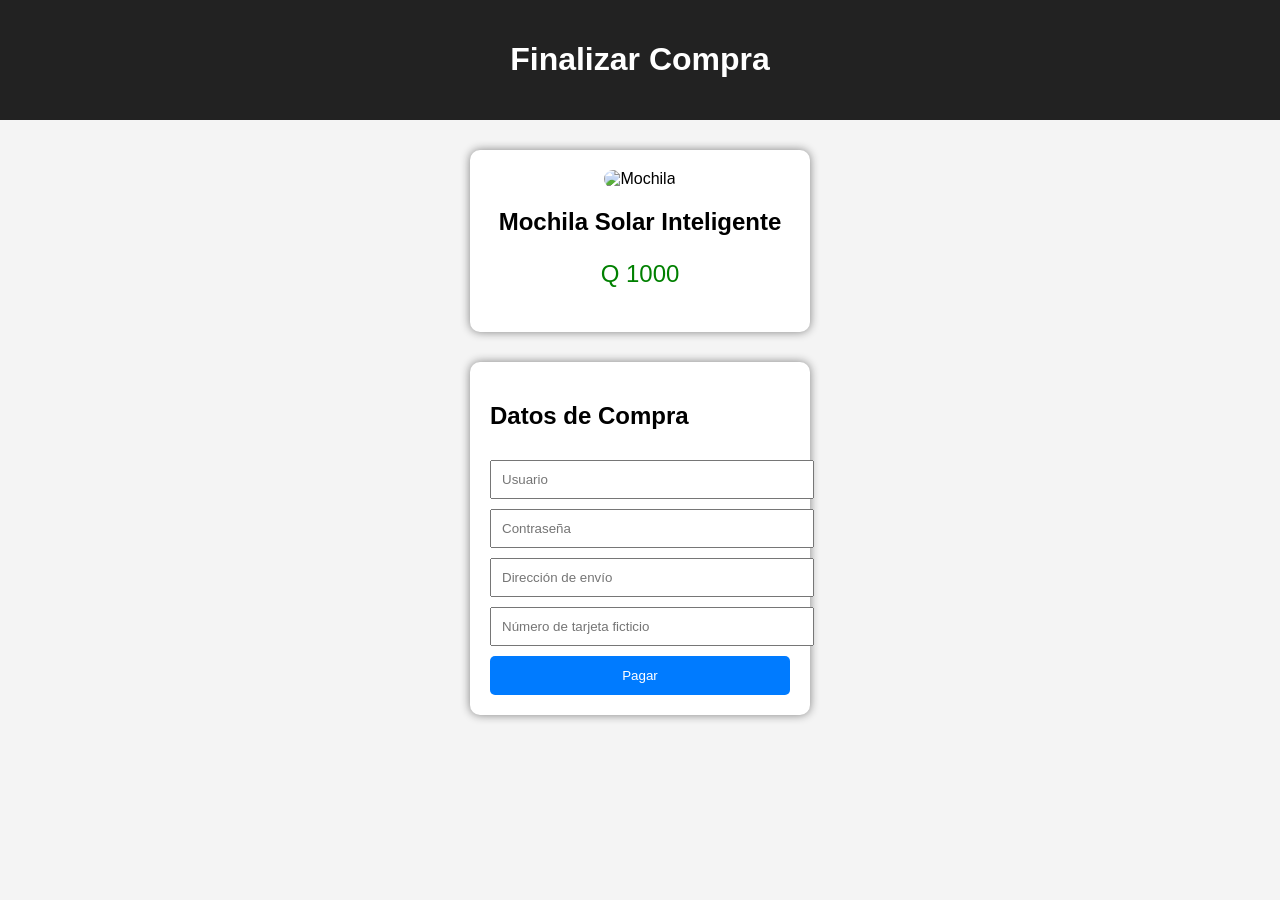
==== carrito.html @ 05cd78c4 "Se agregó página de contacto" ====
<!DOCTYPE html>
<html lang="es">
<head>
    <meta charset="UTF-8">
    <meta name="viewport" content="width=device-width, initial-scale=1.0">
    <title>Carrito de Compras</title>

    <link rel="stylesheet" href="style.css">
</head>
<body>

    <header>
        <h1>Finalizar Compra</h1>
    </header>

    <main>

        <section class="producto">

            <img src="mochila.jpg" alt="Mochila">

            <h2>Mochila Solar Inteligente</h2>

            <p class="precio">Q 1000</p>

        </section>

        <section id="formularioCompra">

            <h2>Datos de Compra</h2>

            <input type="text" placeholder="Usuario">

            <input type="password" placeholder="Contraseña">

            <input type="text" placeholder="Dirección de envío">

            <input type="text" placeholder="Número de tarjeta ficticio">

            <button onclick="confirmarCompra()">
                Pagar
            </button>

        </section>

        <section id="mensaje" class="oculto">

            <h2>
                Compra confirmada ✅
            </h2>

            <p>
                Tu pedido llegará en 2 a 3 días hábiles.
            </p>

        </section>

    </main>

    <script src="script.js"></script>

</body>
</html>
---- style.css ----
body{
    font-family: Arial, sans-serif;
    margin: 0;
    background-color: #f4f4f4;
}

header{
    background-color: #222;
    color: white;
    padding: 20px;
    text-align: center;
}

nav a{
    color: white;
    margin: 15px;
    text-decoration: none;
}

main{
    display: flex;
    flex-direction: column;
    align-items: center;
    margin-top: 30px;
}

.producto{
    background-color: white;
    padding: 20px;
    border-radius: 10px;
    width: 300px;
    text-align: center;
    box-shadow: 0px 0px 10px gray;
}

.producto img{
    width: 100%;
    border-radius: 10px;
}

.precio{
    font-size: 24px;
    color: green;
}

.descripcion{
    text-align: justify;
    font-size: 14px;
    color: #444;
    margin-top: 15px;
    line-height: 1.6;
}


button{
    background-color: #007bff;
    color: white;
    border: none;
    padding: 12px;
    width: 100%;
    margin-top: 10px;
    border-radius: 5px;
    cursor: pointer;
}

button:hover{
    background-color: #0056b3;
}

#formularioCompra{
    background-color: white;
    padding: 20px;
    margin-top: 30px;
    width: 300px;
    border-radius: 10px;
    box-shadow: 0px 0px 10px gray;
}

input{
    width: 100%;
    padding: 10px;
    margin-top: 10px;
}

.oculto{
    display: none;
}

#mensaje{
    background-color: white;
    padding: 20px;
    margin-top: 30px;
    border-radius: 10px;
    box-shadow: 0px 0px 10px gray;
    text-align: center;
}
.inicio{
    background: linear-gradient(to right, #0f2027, #203a43, #2c5364);
    color: white;
    padding: 80px 20px;
    text-align: center;
}

.inicio-contenido{
    max-width: 800px;
    margin: auto;
}

.inicio h2{
    font-size: 40px;
    margin-bottom: 20px;
}

.inicio p{
    font-size: 18px;
    margin-bottom: 30px;
}

.imagen-inicio{
    width: 300px;
    border-radius: 20px;
    transition: 0.3s;
    cursor: pointer;
    box-shadow: 0px 0px 20px black;
}

.imagen-inicio:hover{
    transform: scale(1.05);
}
.modo-btn{
    width: auto;
    padding: 10px 20px;
    margin-top: 15px;
}
.oscuro{
    background-color: #121212;
    color: white;
}

.oscuro .producto,
.oscuro #formularioCompra,
.oscuro #mensaje{
    background-color: #1e1e1e;
    color: white;
}

.oscuro input{
    background-color: #333;
    color: white;
    border: 1px solid #555;
}
.contacto{
    text-align: center;
    padding: 50px 20px;
    color: white;
}

.robot{
    width: 220px;
    margin-bottom: 20px;
    filter: drop-shadow(0px 0px 15px cyan);
}

.contacto h2{
    font-size: 35px;
    margin-bottom: 20px;
}

.contacto p{
    font-size: 20px;
    margin-top: 15px;
}
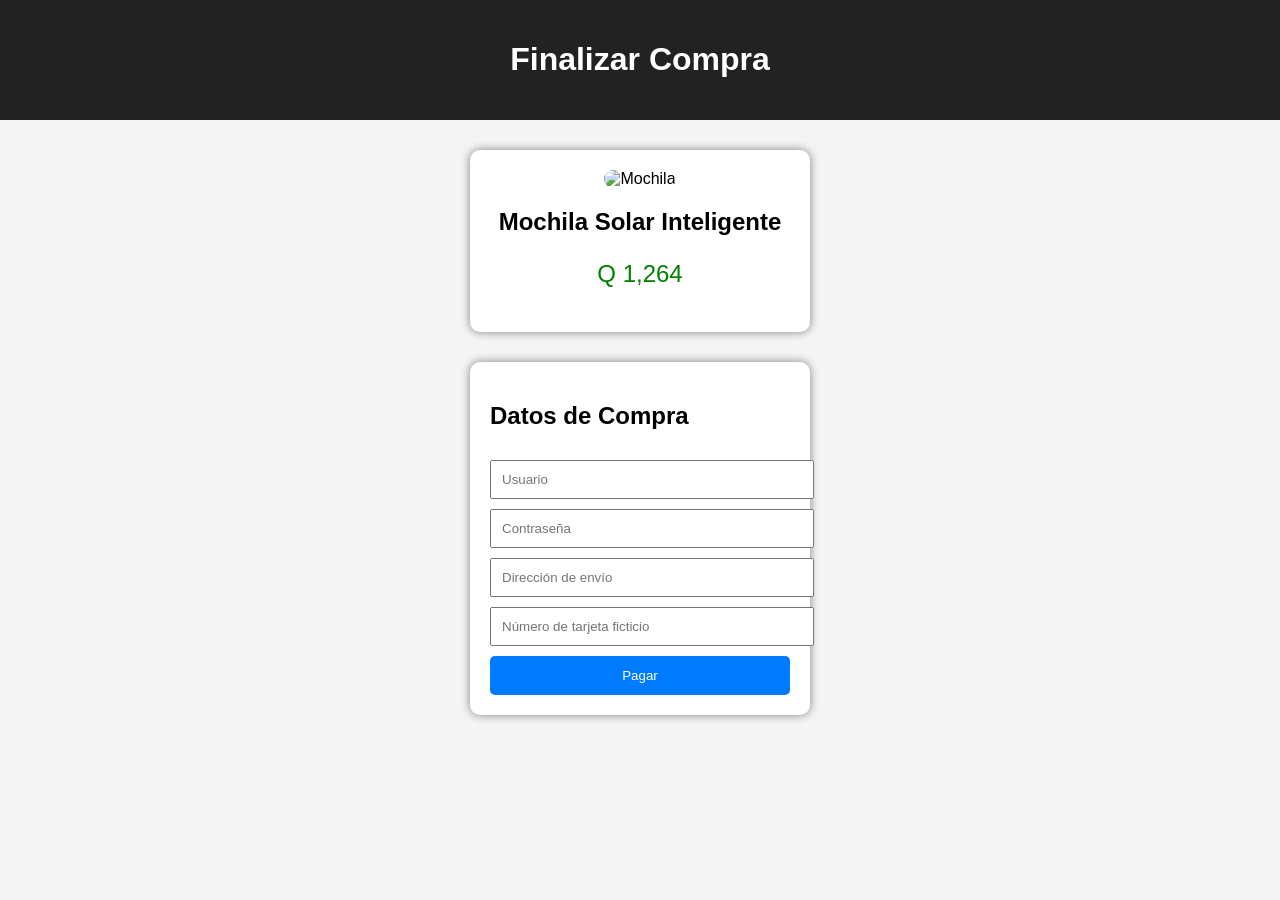
==== commit 583e10c9: "Correccion precio" ====
--- a/carrito.html
+++ b/carrito.html
@@ -21,7 +21,7 @@
 
             <h2>Mochila Solar Inteligente</h2>
 
-            <p class="precio">Q 1000</p>
+            <p class="precio">Q 1,264</p>
 
         </section>
 
--- a/style.css
+++ b/style.css
@@ -57,12 +57,14 @@
     color: white;
     border: none;
     padding: 12px;
-    width: 100%;
     margin-top: 10px;
     border-radius: 5px;
     cursor: pointer;
 }
-
+.producto button,
+#formularioCompra button{
+    width: 100%;
+}
 button:hover{
     background-color: #0056b3;
 }
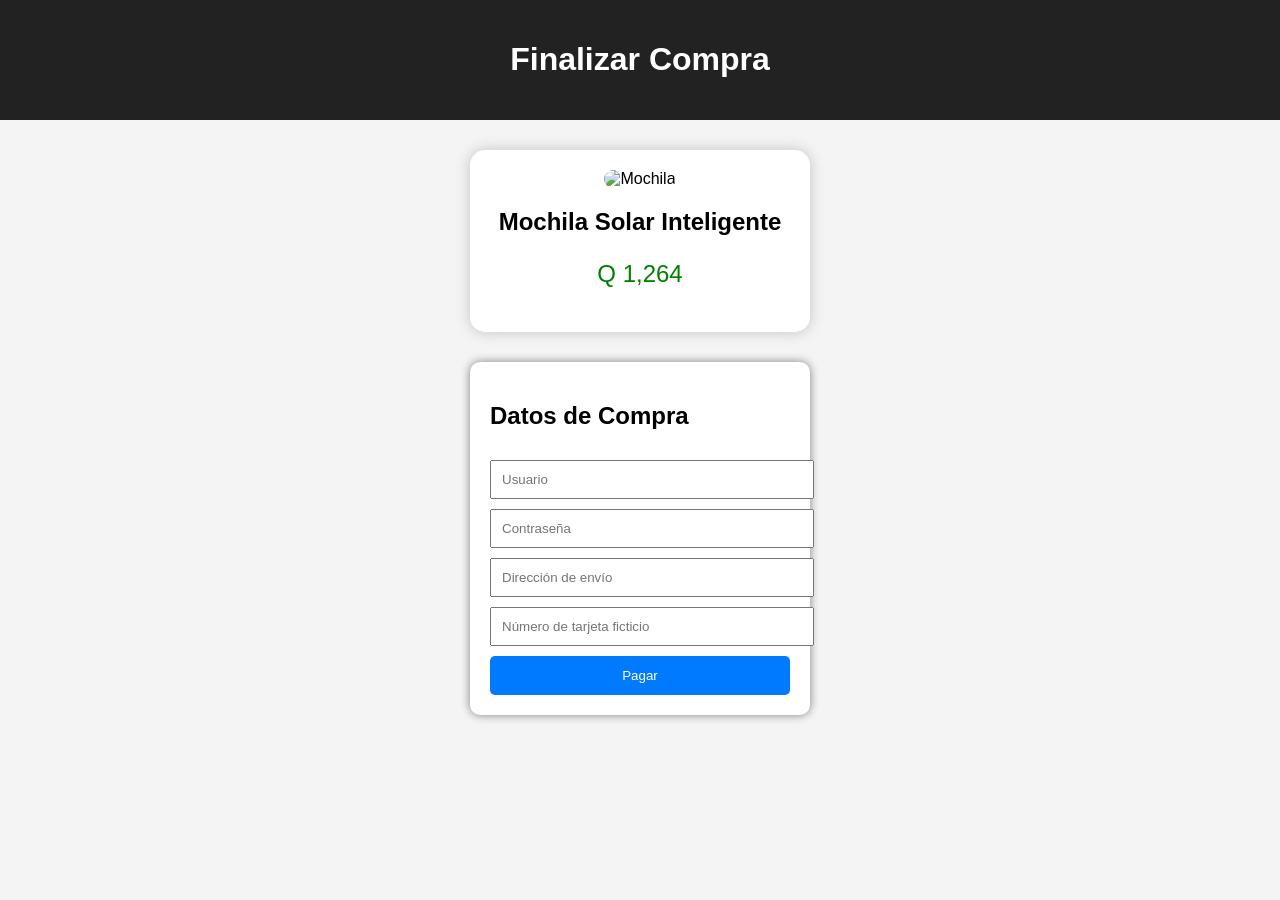
==== commit 74555869: "Catálogo tecnológico completo" ====
--- a/carrito.html
+++ b/carrito.html
@@ -60,4 +60,4 @@
     <script src="script.js"></script>
 
 </body>
-</html>+</html>
--- a/style.css
+++ b/style.css
@@ -171,4 +171,53 @@
 .contacto p{
     font-size: 20px;
     margin-top: 15px;
+}
+.titulo-catalogo{
+    text-align: center;
+    font-size: 40px;
+    margin-top: 50px;
+    margin-bottom: 40px;
+}
+
+.catalogo{
+    display: grid;
+    grid-template-columns: repeat(auto-fit, minmax(280px, 1fr));
+    gap: 30px;
+    padding: 30px;
+}
+
+.producto{
+    background-color: white;
+    padding: 20px;
+    border-radius: 15px;
+    text-align: center;
+    box-shadow: 0px 0px 15px rgba(0,0,0,0.2);
+    transition: 0.3s;
+}
+
+.producto:hover{
+    transform: translateY(-5px);
+}
+
+.producto img{
+    width: 100%;
+    height: 250px;
+    object-fit: contain;
+}
+
+.best-seller{
+    border: 3px solid gold;
+    position: relative;
+}
+
+.etiqueta{
+    position: absolute;
+    top: 10px;
+    left: 10px;
+    background-color: gold;
+    color: black;
+    padding: 5px 10px;
+    border-radius: 10px;
+    font-size: 12px;
+    font-weight: bold;
 }
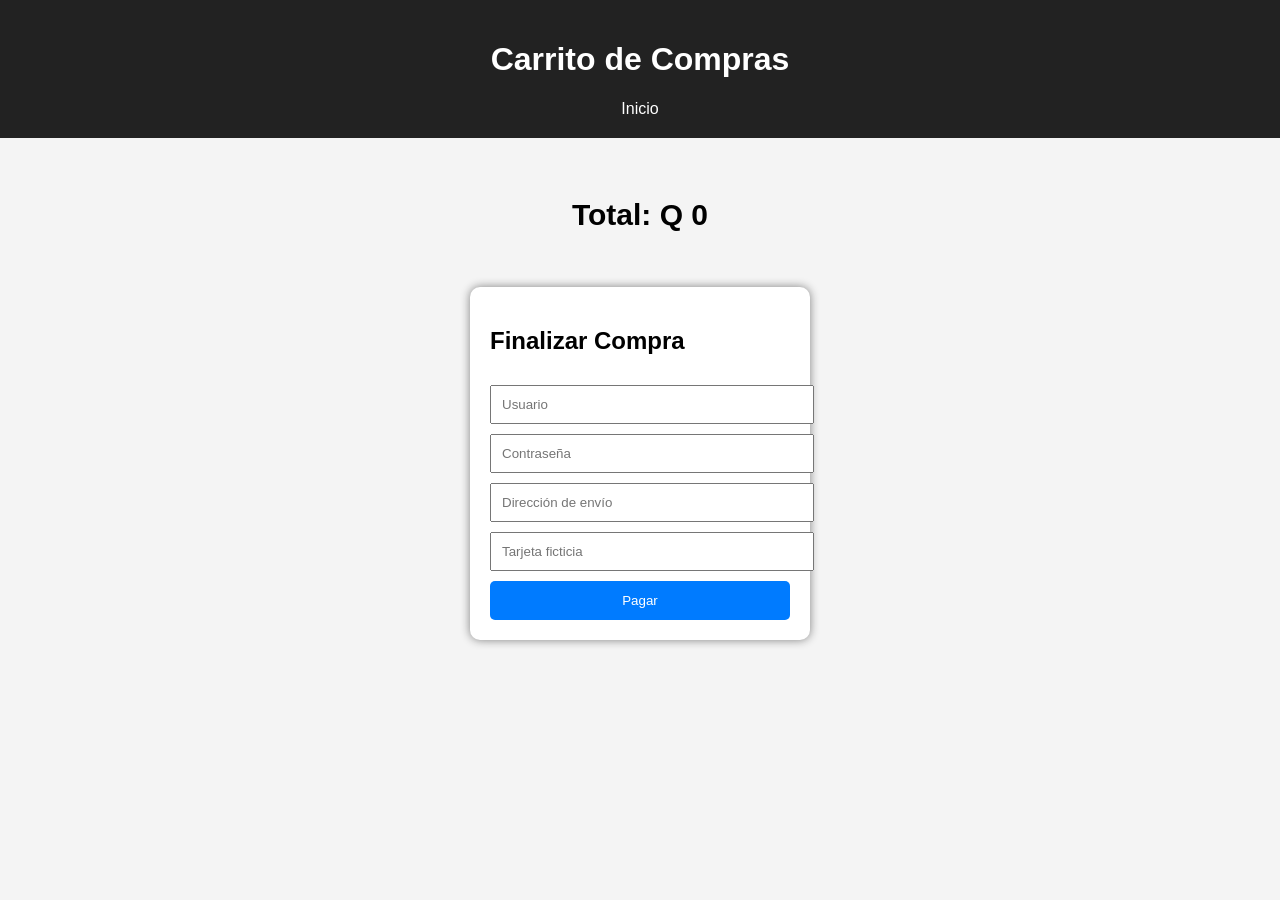
==== commit 2e751fe1: "Carrito funcional y nuevo catálogo tecnológico" ====
--- a/carrito.html
+++ b/carrito.html
@@ -1,41 +1,54 @@
 <!DOCTYPE html>
 <html lang="es">
+
 <head>
+
     <meta charset="UTF-8">
-    <meta name="viewport" content="width=device-width, initial-scale=1.0">
-    <title>Carrito de Compras</title>
+
+    <meta name="viewport"
+    content="width=device-width, initial-scale=1.0">
+
+    <title>Carrito</title>
 
     <link rel="stylesheet" href="style.css">
+
 </head>
-<body>
+
+<body onload="mostrarCarrito()">
 
     <header>
-        <h1>Finalizar Compra</h1>
+
+        <h1>Carrito de Compras</h1>
+
+        <nav>
+            <a href="index.html">Inicio</a>
+        </nav>
+
     </header>
 
     <main>
 
-        <section class="producto">
-
-            <img src="mochila.jpg" alt="Mochila">
-
-            <h2>Mochila Solar Inteligente</h2>
-
-            <p class="precio">Q 1,264</p>
+        <section id="carrito-items">
 
         </section>
 
+        <h2 id="total"></h2>
+
         <section id="formularioCompra">
 
-            <h2>Datos de Compra</h2>
+            <h2>Finalizar Compra</h2>
 
-            <input type="text" placeholder="Usuario">
+            <input type="text"
+            placeholder="Usuario">
 
-            <input type="password" placeholder="Contraseña">
+            <input type="password"
+            placeholder="Contraseña">
 
-            <input type="text" placeholder="Dirección de envío">
+            <input type="text"
+            placeholder="Dirección de envío">
 
-            <input type="text" placeholder="Número de tarjeta ficticio">
+            <input type="text"
+            placeholder="Tarjeta ficticia">
 
             <button onclick="confirmarCompra()">
                 Pagar
@@ -43,14 +56,16 @@
 
         </section>
 
-        <section id="mensaje" class="oculto">
+        <section id="mensaje"
+        class="oculto">
 
             <h2>
                 Compra confirmada ✅
             </h2>
 
             <p>
-                Tu pedido llegará en 2 a 3 días hábiles.
+                Tu pedido llegará
+                en 2 a 3 días hábiles.
             </p>
 
         </section>
@@ -60,4 +75,4 @@
     <script src="script.js"></script>
 
 </body>
-</html>
+</html>
--- a/style.css
+++ b/style.css
@@ -181,8 +181,8 @@
 
 .catalogo{
     display: grid;
-    grid-template-columns: repeat(auto-fit, minmax(280px, 1fr));
-    gap: 30px;
+    grid-template-columns: repeat(4, 1fr);
+    gap: 25px;
     padding: 30px;
 }
 
@@ -201,8 +201,9 @@
 
 .producto img{
     width: 100%;
-    height: 250px;
+    height: 220px;
     object-fit: contain;
+    border-radius: 10px;
 }
 
 .best-seller{
@@ -220,4 +221,17 @@
     border-radius: 10px;
     font-size: 12px;
     font-weight: bold;
+}
+.item-carrito{
+    background-color: white;
+    padding: 20px;
+    margin: 15px;
+    border-radius: 10px;
+    box-shadow: 0px 0px 10px rgba(0,0,0,0.2);
+}
+
+#total{
+    text-align: center;
+    margin-top: 30px;
+    font-size: 30px;
 }
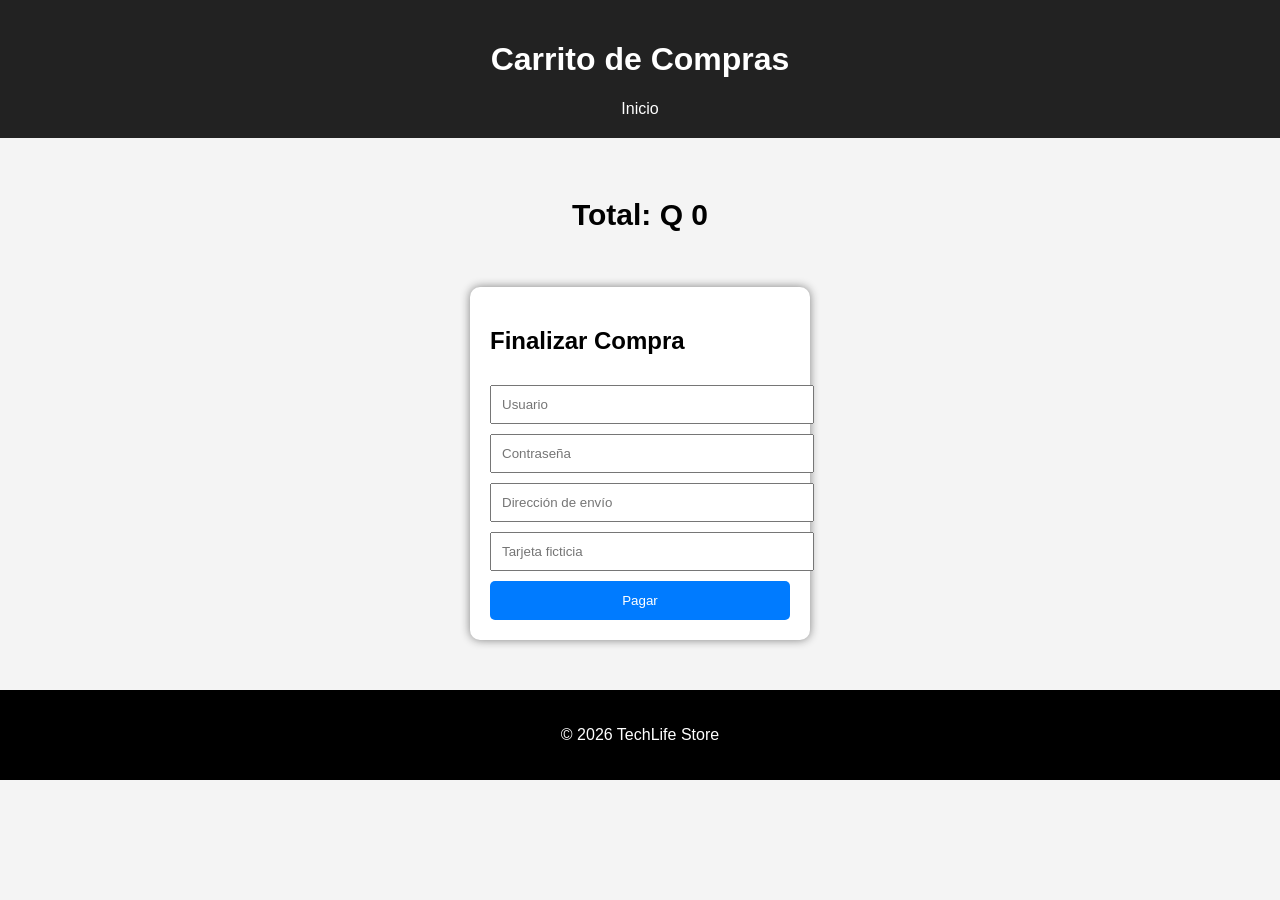
==== commit 1123ca89: "Mejoras visuales y carrito avanzado" ====
--- a/carrito.html
+++ b/carrito.html
@@ -74,5 +74,12 @@
 
     <script src="script.js"></script>
 
+    <footer>
+
+    <p>
+        © 2026 TechLife Store
+    </p>
+
+</footer>
 </body>
 </html>
--- a/style.css
+++ b/style.css
@@ -234,4 +234,52 @@
     text-align: center;
     margin-top: 30px;
     font-size: 30px;
+}
+/* FOOTER */
+
+footer{
+    background-color: black;
+    color: white;
+    text-align: center;
+    padding: 20px;
+    margin-top: 50px;
+}
+
+/* EFECTOS HOVER */
+
+.producto{
+    transition: 0.3s;
+}
+
+.producto:hover{
+    transform: translateY(-10px);
+    box-shadow: 0px 10px 20px rgba(0,0,0,0.3);
+}
+
+/* RESPONSIVE */
+
+@media(max-width: 1000px){
+
+    .catalogo{
+        grid-template-columns: repeat(2, 1fr);
+    }
+
+}
+
+@media(max-width: 600px){
+
+    .catalogo{
+        grid-template-columns: 1fr;
+    }
+
+    nav{
+        display: flex;
+        flex-direction: column;
+        gap: 10px;
+    }
+
+    .imagen-inicio{
+        width: 90%;
+    }
+
 }
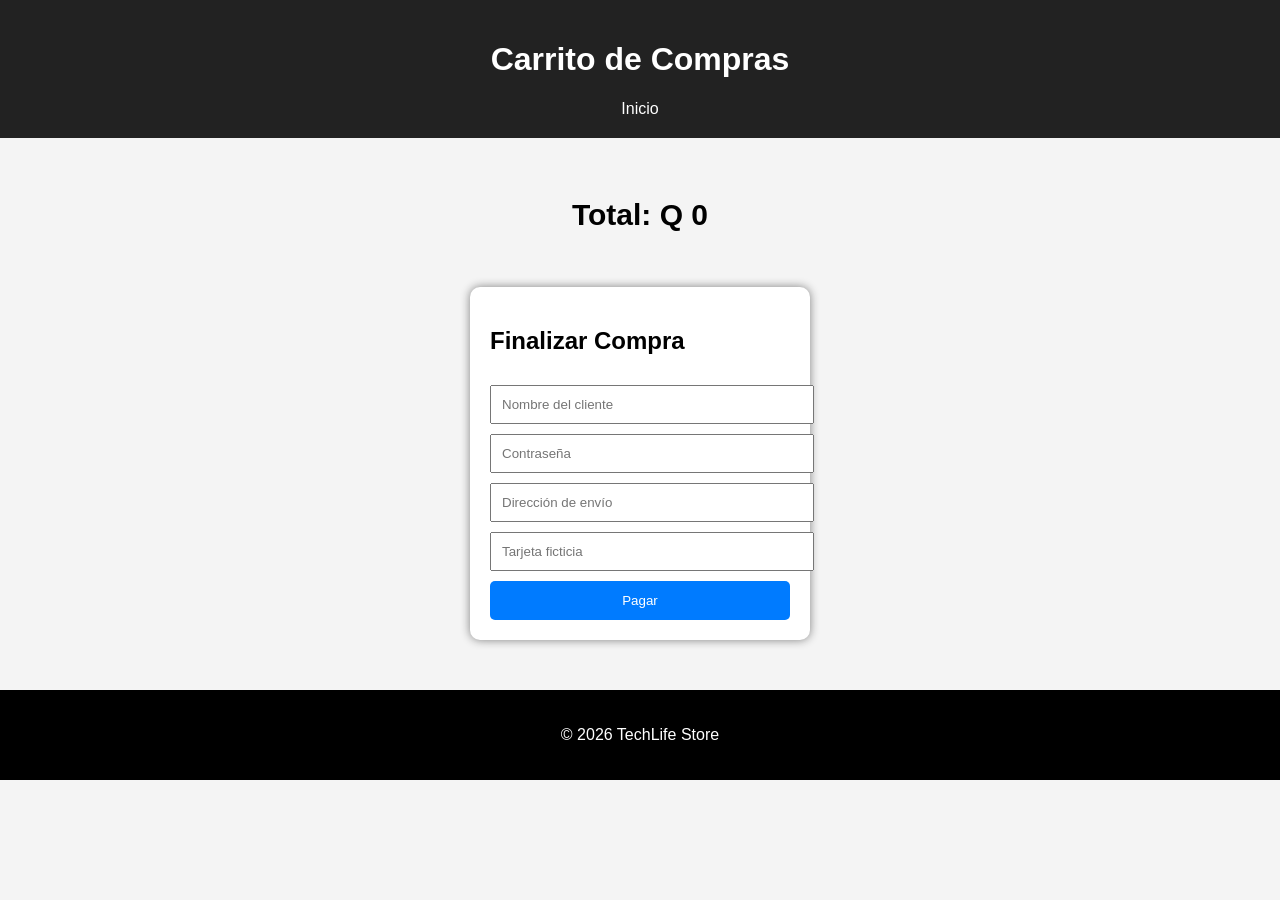
==== commit f0691c9c: "Fiiin" ====
--- a/carrito.html
+++ b/carrito.html
@@ -38,17 +38,19 @@
 
             <h2>Finalizar Compra</h2>
 
-            <input type="text"
-            placeholder="Usuario">
+           <input type="text"
+id="nombreCliente"
+placeholder="Nombre del cliente">
 
-            <input type="password"
-            placeholder="Contraseña">
+<input type="password"
+placeholder="Contraseña">
 
-            <input type="text"
-            placeholder="Dirección de envío">
+<input type="text"
+id="direccionCliente"
+placeholder="Dirección de envío">
 
-            <input type="text"
-            placeholder="Tarjeta ficticia">
+<input type="text"
+placeholder="Tarjeta ficticia">
 
             <button onclick="confirmarCompra()">
                 Pagar
@@ -67,6 +69,9 @@
                 Tu pedido llegará
                 en 2 a 3 días hábiles.
             </p>
+            <div id="factura">
+
+</div>
 
         </section>
 
--- a/style.css
+++ b/style.css
@@ -282,4 +282,53 @@
         width: 90%;
     }
 
+}
+/* FACTURA */
+
+.factura-box{
+
+    background-color: white;
+
+    width: 350px;
+
+    margin: 30px auto;
+
+    padding: 25px;
+
+    border-radius: 10px;
+
+    font-family: monospace;
+
+    text-align: left;
+
+    box-shadow: 0px 0px 15px rgba(0,0,0,0.3);
+
+    color: black;
+
+}
+
+.factura-box h2,
+.factura-box h3{
+
+    text-align: center;
+
+}
+
+.factura-box p{
+
+    margin: 8px 0;
+
+}
+.imagen-carrito{
+
+    width: 120px;
+
+    height: 120px;
+
+    object-fit: contain;
+
+    display: block;
+
+    margin: 0 auto 15px;
+
 }
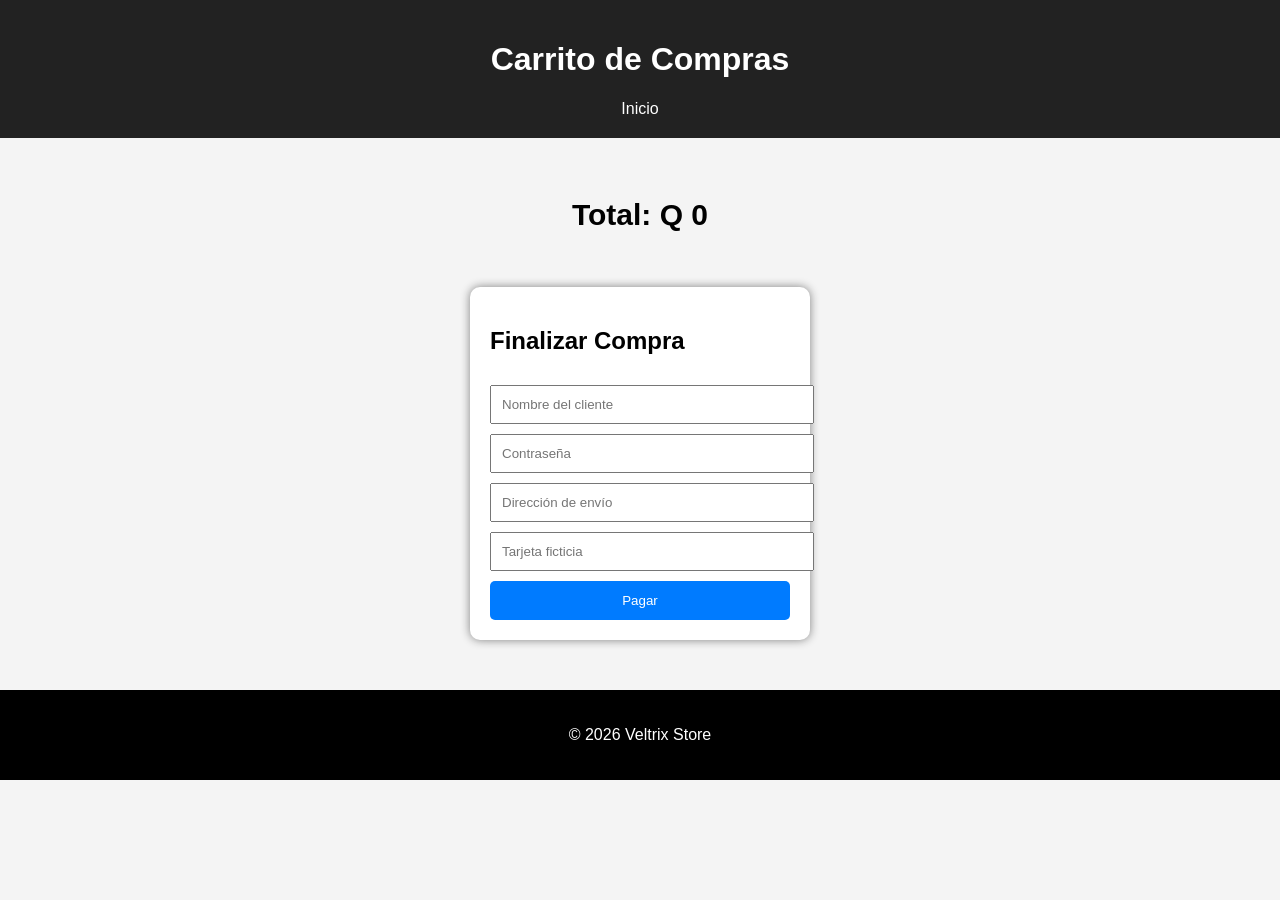
==== commit 29a72b3e: "Versión final" ====
--- a/carrito.html
+++ b/carrito.html
@@ -82,7 +82,7 @@
     <footer>
 
     <p>
-        © 2026 TechLife Store
+        © 2026 Veltrix Store
     </p>
 
 </footer>
--- a/style.css
+++ b/style.css
@@ -331,4 +331,4 @@
 
     margin: 0 auto 15px;
 
-}+}
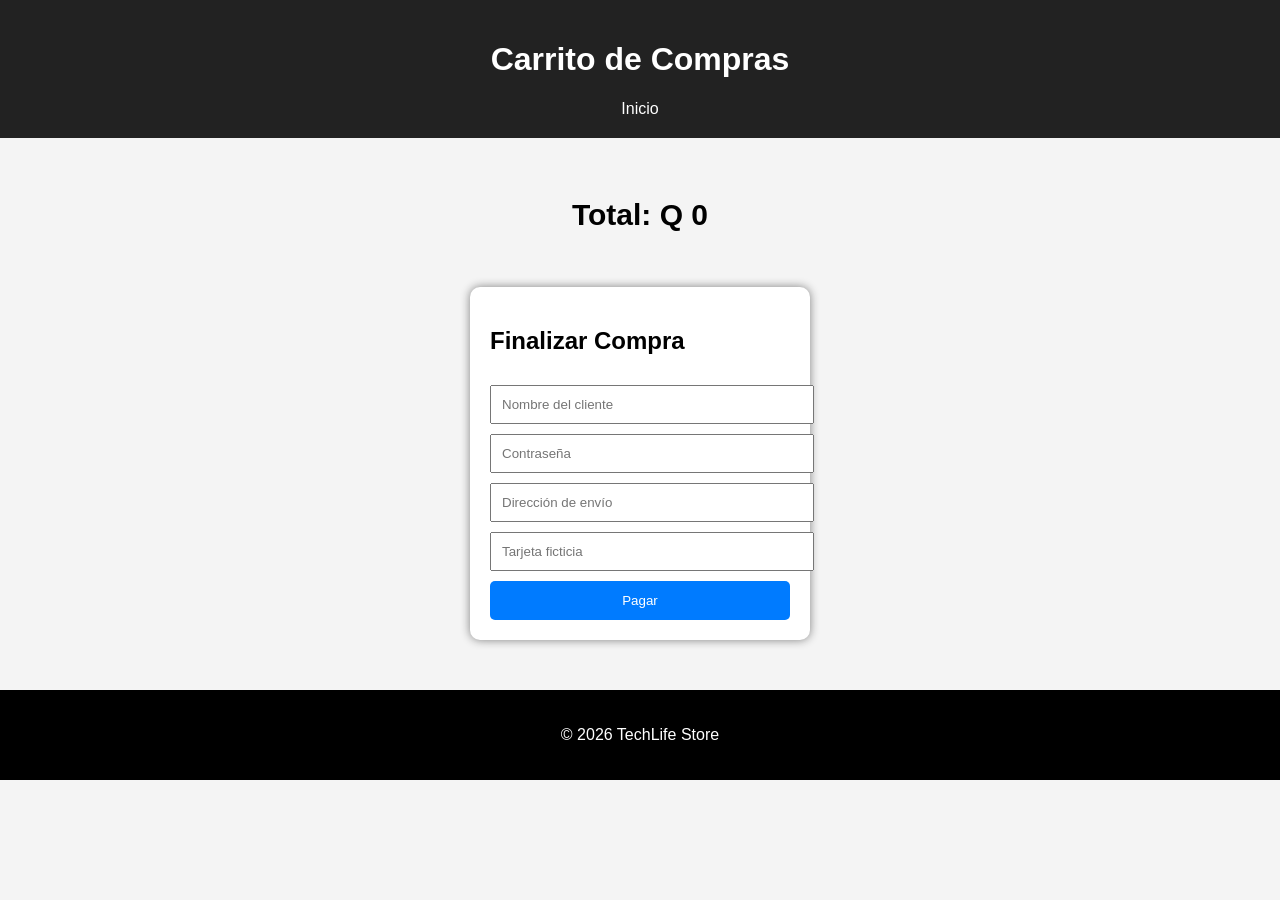
==== commit dfb8b7e0: "Versión finall" ====
--- a/carrito.html
+++ b/carrito.html
@@ -82,7 +82,7 @@
     <footer>
 
     <p>
-        © 2026 Veltrix Store
+        © 2026 TechLife Store
     </p>
 
 </footer>
